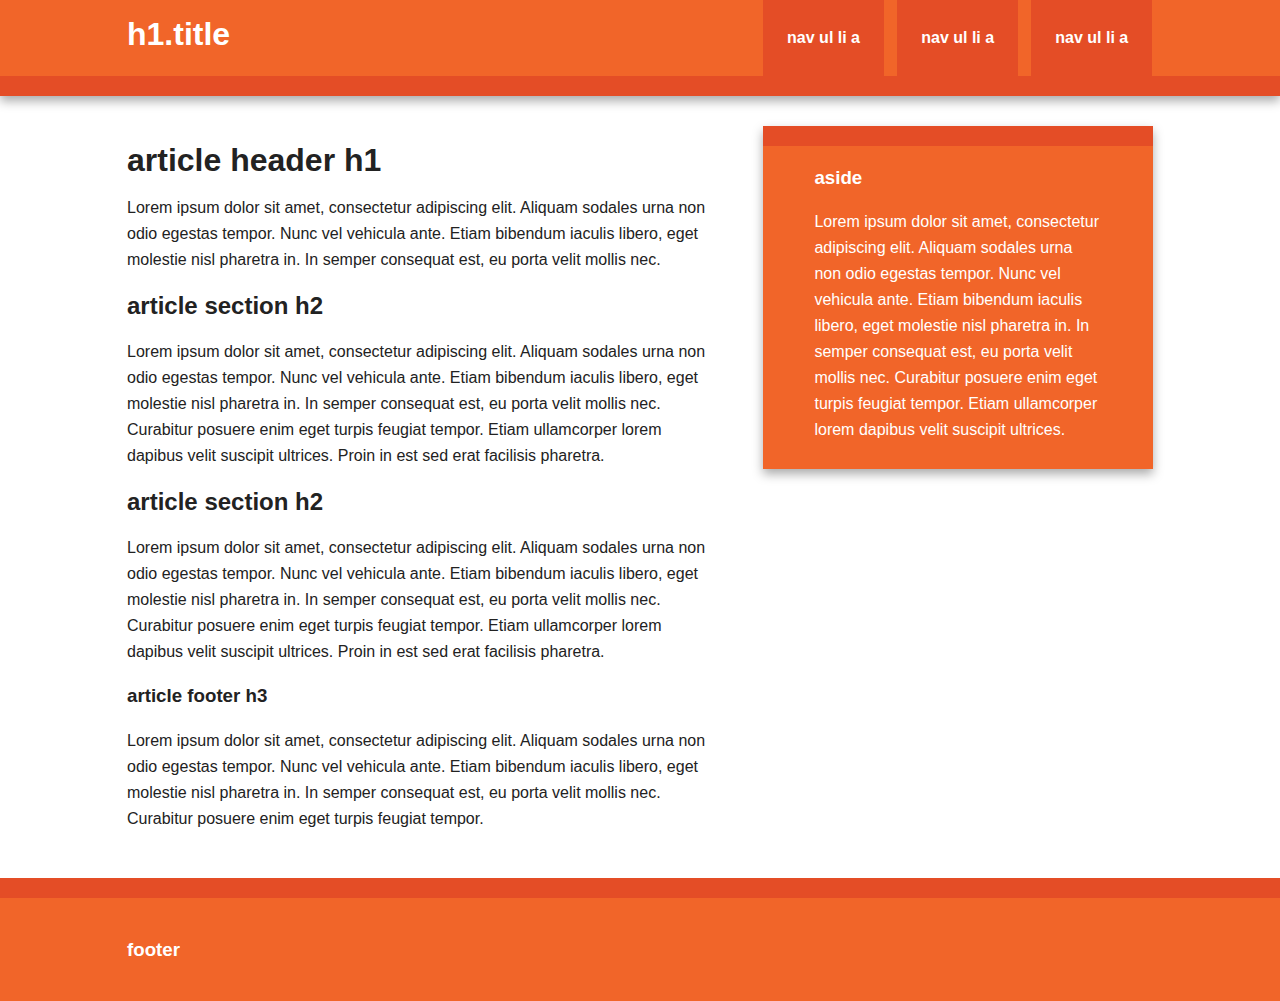
==== 01 - JavaScript Drum Kit/index.html @ 96f4035f "Initial commit for challenge #01 (Javascript Drum Kit)" ====
<!doctype html>
<!--[if lt IE 7]>      <html class="no-js lt-ie9 lt-ie8 lt-ie7" lang=""> <![endif]-->
<!--[if IE 7]>         <html class="no-js lt-ie9 lt-ie8" lang=""> <![endif]-->
<!--[if IE 8]>         <html class="no-js lt-ie9" lang=""> <![endif]-->
<!--[if gt IE 8]><!--> <html class="no-js" lang=""> <!--<![endif]-->
    <head>
        <meta charset="utf-8">
        <meta http-equiv="X-UA-Compatible" content="IE=edge,chrome=1">
        <title></title>
        <meta name="description" content="">
        <meta name="viewport" content="width=device-width, initial-scale=1">

        <link rel="stylesheet" href="css/normalize.min.css">
        <link rel="stylesheet" href="css/main.css">

        <script src="js/vendor/modernizr-2.8.3-respond-1.4.2.min.js"></script>
    </head>
    <body>
        <!--[if lt IE 8]>
            <p class="browserupgrade">You are using an <strong>outdated</strong> browser. Please <a href="http://browsehappy.com/">upgrade your browser</a> to improve your experience.</p>
        <![endif]-->

        <div class="header-container">
            <header class="wrapper clearfix">
                <h1 class="title">h1.title</h1>
                <nav>
                    <ul>
                        <li><a href="#">nav ul li a</a></li>
                        <li><a href="#">nav ul li a</a></li>
                        <li><a href="#">nav ul li a</a></li>
                    </ul>
                </nav>
            </header>
        </div>

        <div class="main-container">
            <div class="main wrapper clearfix">

                <article>
                    <header>
                        <h1>article header h1</h1>
                        <p>Lorem ipsum dolor sit amet, consectetur adipiscing elit. Aliquam sodales urna non odio egestas tempor. Nunc vel vehicula ante. Etiam bibendum iaculis libero, eget molestie nisl pharetra in. In semper consequat est, eu porta velit mollis nec.</p>
                    </header>
                    <section>
                        <h2>article section h2</h2>
                        <p>Lorem ipsum dolor sit amet, consectetur adipiscing elit. Aliquam sodales urna non odio egestas tempor. Nunc vel vehicula ante. Etiam bibendum iaculis libero, eget molestie nisl pharetra in. In semper consequat est, eu porta velit mollis nec. Curabitur posuere enim eget turpis feugiat tempor. Etiam ullamcorper lorem dapibus velit suscipit ultrices. Proin in est sed erat facilisis pharetra.</p>
                    </section>
                    <section>
                        <h2>article section h2</h2>
                        <p>Lorem ipsum dolor sit amet, consectetur adipiscing elit. Aliquam sodales urna non odio egestas tempor. Nunc vel vehicula ante. Etiam bibendum iaculis libero, eget molestie nisl pharetra in. In semper consequat est, eu porta velit mollis nec. Curabitur posuere enim eget turpis feugiat tempor. Etiam ullamcorper lorem dapibus velit suscipit ultrices. Proin in est sed erat facilisis pharetra.</p>
                    </section>
                    <footer>
                        <h3>article footer h3</h3>
                        <p>Lorem ipsum dolor sit amet, consectetur adipiscing elit. Aliquam sodales urna non odio egestas tempor. Nunc vel vehicula ante. Etiam bibendum iaculis libero, eget molestie nisl pharetra in. In semper consequat est, eu porta velit mollis nec. Curabitur posuere enim eget turpis feugiat tempor.</p>
                    </footer>
                </article>

                <aside>
                    <h3>aside</h3>
                    <p>Lorem ipsum dolor sit amet, consectetur adipiscing elit. Aliquam sodales urna non odio egestas tempor. Nunc vel vehicula ante. Etiam bibendum iaculis libero, eget molestie nisl pharetra in. In semper consequat est, eu porta velit mollis nec. Curabitur posuere enim eget turpis feugiat tempor. Etiam ullamcorper lorem dapibus velit suscipit ultrices.</p>
                </aside>

            </div> <!-- #main -->
        </div> <!-- #main-container -->

        <div class="footer-container">
            <footer class="wrapper">
                <h3>footer</h3>
            </footer>
        </div>

        <script src="js/main.js"></script>
    </body>
</html>
---- 01 - JavaScript Drum Kit/css/main.css ----
/*! HTML5 Boilerplate v5.0 | MIT License | http://h5bp.com/ */

html {
    color: #222;
    font-size: 1em;
    line-height: 1.4;
}

::-moz-selection {
    background: #b3d4fc;
    text-shadow: none;
}

::selection {
    background: #b3d4fc;
    text-shadow: none;
}

hr {
    display: block;
    height: 1px;
    border: 0;
    border-top: 1px solid #ccc;
    margin: 1em 0;
    padding: 0;
}

audio,
canvas,
iframe,
img,
svg,
video {
    vertical-align: middle;
}

fieldset {
    border: 0;
    margin: 0;
    padding: 0;
}

textarea {
    resize: vertical;
}

.browserupgrade {
    margin: 0.2em 0;
    background: #ccc;
    color: #000;
    padding: 0.2em 0;
}


/* ===== Initializr Styles ==================================================
   Author: Jonathan Verrecchia - verekia.com/initializr/responsive-template
   ========================================================================== */

body {
    font: 16px/26px Helvetica, Helvetica Neue, Arial;
}

.wrapper {
    width: 90%;
    margin: 0 5%;
}

/* ===================
    ALL: Orange Theme
   =================== */

.header-container {
    border-bottom: 20px solid #e44d26;
}

.footer-container,
.main aside {
    border-top: 20px solid #e44d26;
}

.header-container,
.footer-container,
.main aside {
    background: #f16529;
}

.title {
    color: white;
}

/* ==============
    MOBILE: Menu
   ============== */

nav ul {
    margin: 0;
    padding: 0;
    list-style-type: none;
}

nav a {
    display: block;
    margin-bottom: 10px;
    padding: 15px 0;

    text-align: center;
    text-decoration: none;
    font-weight: bold;

    color: white;
    background: #e44d26;
}

nav a:hover,
nav a:visited {
    color: white;
}

nav a:hover {
    text-decoration: underline;
}

/* ==============
    MOBILE: Main
   ============== */

.main {
    padding: 30px 0;
}

.main article h1 {
    font-size: 2em;
}

.main aside {
    color: white;
    padding: 0px 5% 10px;
}

.footer-container footer {
    color: white;
    padding: 20px 0;
}

/* ===============
    ALL: IE Fixes
   =============== */

.ie7 .title {
    padding-top: 20px;
}

/* ==========================================================================
   Author's custom styles
   ========================================================================== */















/* ==========================================================================
   Media Queries
   ========================================================================== */

@media only screen and (min-width: 480px) {

/* ====================
    INTERMEDIATE: Menu
   ==================== */

    nav a {
        float: left;
        width: 27%;
        margin: 0 1.7%;
        padding: 25px 2%;
        margin-bottom: 0;
    }

    nav li:first-child a {
        margin-left: 0;
    }

    nav li:last-child a {
        margin-right: 0;
    }

/* ========================
    INTERMEDIATE: IE Fixes
   ======================== */

    nav ul li {
        display: inline;
    }

    .oldie nav a {
        margin: 0 0.7%;
    }
}

@media only screen and (min-width: 768px) {

/* ====================
    WIDE: CSS3 Effects
   ==================== */

    .header-container,
    .main aside {
        -webkit-box-shadow: 0 5px 10px #aaa;
           -moz-box-shadow: 0 5px 10px #aaa;
                box-shadow: 0 5px 10px #aaa;
    }

/* ============
    WIDE: Menu
   ============ */

    .title {
        float: left;
    }

    nav {
        float: right;
        width: 38%;
    }

/* ============
    WIDE: Main
   ============ */

    .main article {
        float: left;
        width: 57%;
    }

    .main aside {
        float: right;
        width: 28%;
    }
}

@media only screen and (min-width: 1140px) {

/* ===============
    Maximal Width
   =============== */

    .wrapper {
        width: 1026px; /* 1140px - 10% for margins */
        margin: 0 auto;
    }
}

/* ==========================================================================
   Helper classes
   ========================================================================== */

.hidden {
    display: none !important;
    visibility: hidden;
}

.visuallyhidden {
    border: 0;
    clip: rect(0 0 0 0);
    height: 1px;
    margin: -1px;
    overflow: hidden;
    padding: 0;
    position: absolute;
    width: 1px;
}

.visuallyhidden.focusable:active,
.visuallyhidden.focusable:focus {
    clip: auto;
    height: auto;
    margin: 0;
    overflow: visible;
    position: static;
    width: auto;
}

.invisible {
    visibility: hidden;
}

.clearfix:before,
.clearfix:after {
    content: " ";
    display: table;
}

.clearfix:after {
    clear: both;
}

.clearfix {
    *zoom: 1;
}

/* ==========================================================================
   Print styles
   ========================================================================== */

@media print {
    *,
    *:before,
    *:after {
        background: transparent !important;
        color: #000 !important;
        box-shadow: none !important;
        text-shadow: none !important;
    }

    a,
    a:visited {
        text-decoration: underline;
    }

    a[href]:after {
        content: " (" attr(href) ")";
    }

    abbr[title]:after {
        content: " (" attr(title) ")";
    }

    a[href^="#"]:after,
    a[href^="javascript:"]:after {
        content: "";
    }

    pre,
    blockquote {
        border: 1px solid #999;
        page-break-inside: avoid;
    }

    thead {
        display: table-header-group;
    }

    tr,
    img {
        page-break-inside: avoid;
    }

    img {
        max-width: 100% !important;
    }

    p,
    h2,
    h3 {
        orphans: 3;
        widows: 3;
    }

    h2,
    h3 {
        page-break-after: avoid;
    }
}
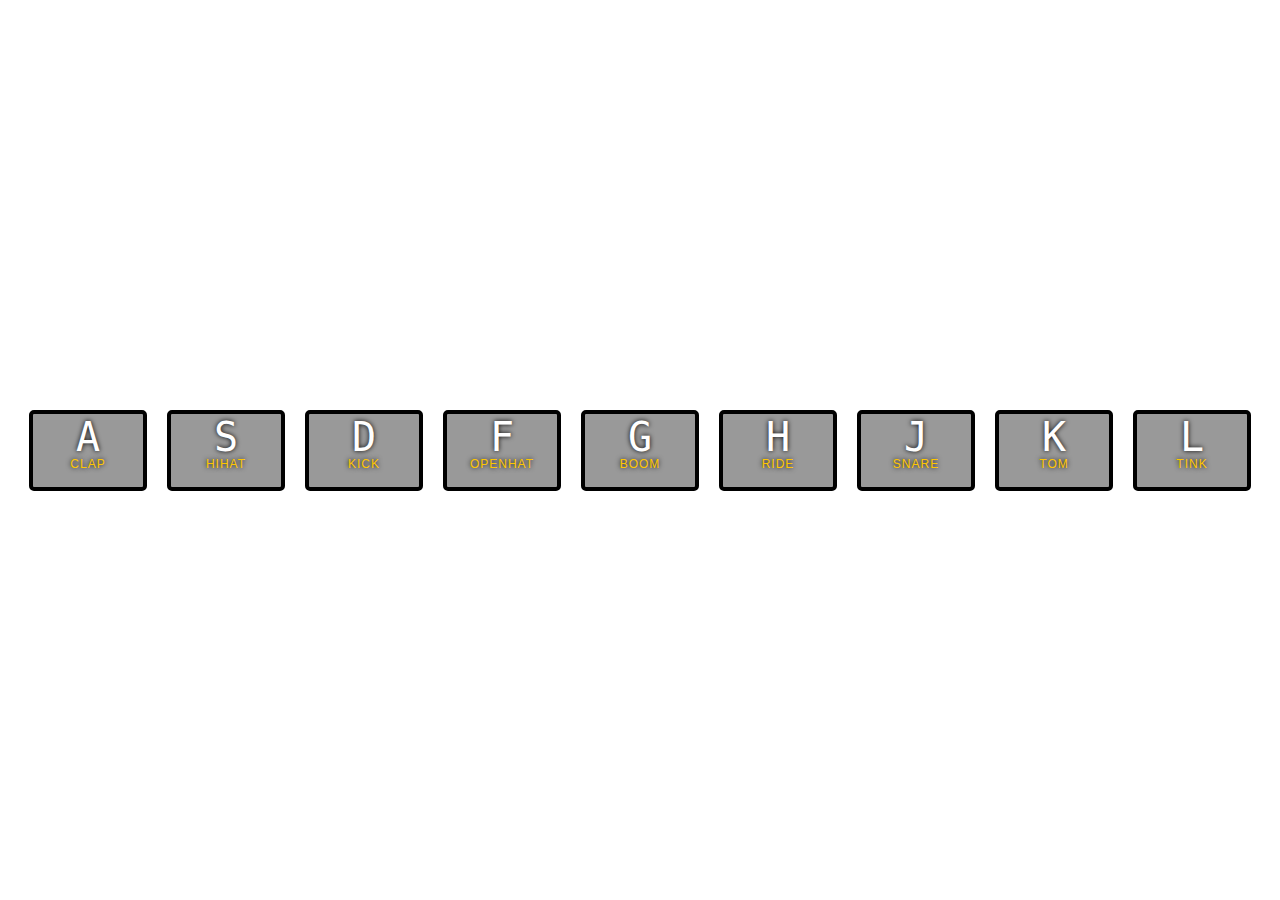
==== commit 58f0329f: "Finish challenge #1 (Javascript Drum Kit)" ====
--- a/01 - JavaScript Drum Kit/index.html
+++ b/01 - JavaScript Drum Kit/index.html
@@ -1,74 +1,68 @@
 <!doctype html>
-<!--[if lt IE 7]>      <html class="no-js lt-ie9 lt-ie8 lt-ie7" lang=""> <![endif]-->
-<!--[if IE 7]>         <html class="no-js lt-ie9 lt-ie8" lang=""> <![endif]-->
-<!--[if IE 8]>         <html class="no-js lt-ie9" lang=""> <![endif]-->
-<!--[if gt IE 8]><!--> <html class="no-js" lang=""> <!--<![endif]-->
-    <head>
-        <meta charset="utf-8">
-        <meta http-equiv="X-UA-Compatible" content="IE=edge,chrome=1">
-        <title></title>
-        <meta name="description" content="">
-        <meta name="viewport" content="width=device-width, initial-scale=1">
+<html>
+<head>
+    <meta charset="utf-8">
+    <!--<meta http-equiv="X-UA-Compatible" content="IE=edge,chrome=1">-->
+    <title>Drum Kit</title>
+    <!--<meta name="description"-->
+    <!--content="Javascript 30 Days challenge. Challenge #1: Javascript Drum Kit">-->
+    <meta name="viewport" content="width=device-width, initial-scale=1">
 
-        <link rel="stylesheet" href="css/normalize.min.css">
-        <link rel="stylesheet" href="css/main.css">
+    <link rel="stylesheet" href="css/main.css">
 
-        <script src="js/vendor/modernizr-2.8.3-respond-1.4.2.min.js"></script>
-    </head>
-    <body>
-        <!--[if lt IE 8]>
-            <p class="browserupgrade">You are using an <strong>outdated</strong> browser. Please <a href="http://browsehappy.com/">upgrade your browser</a> to improve your experience.</p>
-        <![endif]-->
+</head>
+<body>
 
-        <div class="header-container">
-            <header class="wrapper clearfix">
-                <h1 class="title">h1.title</h1>
-                <nav>
-                    <ul>
-                        <li><a href="#">nav ul li a</a></li>
-                        <li><a href="#">nav ul li a</a></li>
-                        <li><a href="#">nav ul li a</a></li>
-                    </ul>
-                </nav>
-            </header>
-        </div>
+<div class="keys">
+    <div data-key="65" class="key">
+        <kbd>A</kbd>
+        <span class="sound">clap</span>
+    </div>
+    <div data-key="83" class="key">
+        <kbd>S</kbd>
+        <span class="sound">hihat</span>
+    </div>
+    <div data-key="68" class="key">
+        <kbd>D</kbd>
+        <span class="sound">kick</span>
+    </div>
+    <div data-key="70" class="key">
+        <kbd>F</kbd>
+        <span class="sound">openhat</span>
+    </div>
+    <div data-key="71" class="key">
+        <kbd>G</kbd>
+        <span class="sound">boom</span>
+    </div>
+    <div data-key="72" class="key">
+        <kbd>H</kbd>
+        <span class="sound">ride</span>
+    </div>
+    <div data-key="74" class="key">
+        <kbd>J</kbd>
+        <span class="sound">snare</span>
+    </div>
+    <div data-key="75" class="key">
+        <kbd>K</kbd>
+        <span class="sound">tom</span>
+    </div>
+    <div data-key="76" class="key">
+        <kbd>L</kbd>
+        <span class="sound">tink</span>
+    </div>
+</div>
 
-        <div class="main-container">
-            <div class="main wrapper clearfix">
+<audio data-key="65" src="sounds/clap.wav"></audio>
+<audio data-key="83" src="sounds/hihat.wav"></audio>
+<audio data-key="68" src="sounds/kick.wav"></audio>
+<audio data-key="70" src="sounds/openhat.wav"></audio>
+<audio data-key="71" src="sounds/boom.wav"></audio>
+<audio data-key="72" src="sounds/ride.wav"></audio>
+<audio data-key="74" src="sounds/snare.wav"></audio>
+<audio data-key="75" src="sounds/tom.wav"></audio>
+<audio data-key="76" src="sounds/tink.wav"></audio>
 
-                <article>
-                    <header>
-                        <h1>article header h1</h1>
-                        <p>Lorem ipsum dolor sit amet, consectetur adipiscing elit. Aliquam sodales urna non odio egestas tempor. Nunc vel vehicula ante. Etiam bibendum iaculis libero, eget molestie nisl pharetra in. In semper consequat est, eu porta velit mollis nec.</p>
-                    </header>
-                    <section>
-                        <h2>article section h2</h2>
-                        <p>Lorem ipsum dolor sit amet, consectetur adipiscing elit. Aliquam sodales urna non odio egestas tempor. Nunc vel vehicula ante. Etiam bibendum iaculis libero, eget molestie nisl pharetra in. In semper consequat est, eu porta velit mollis nec. Curabitur posuere enim eget turpis feugiat tempor. Etiam ullamcorper lorem dapibus velit suscipit ultrices. Proin in est sed erat facilisis pharetra.</p>
-                    </section>
-                    <section>
-                        <h2>article section h2</h2>
-                        <p>Lorem ipsum dolor sit amet, consectetur adipiscing elit. Aliquam sodales urna non odio egestas tempor. Nunc vel vehicula ante. Etiam bibendum iaculis libero, eget molestie nisl pharetra in. In semper consequat est, eu porta velit mollis nec. Curabitur posuere enim eget turpis feugiat tempor. Etiam ullamcorper lorem dapibus velit suscipit ultrices. Proin in est sed erat facilisis pharetra.</p>
-                    </section>
-                    <footer>
-                        <h3>article footer h3</h3>
-                        <p>Lorem ipsum dolor sit amet, consectetur adipiscing elit. Aliquam sodales urna non odio egestas tempor. Nunc vel vehicula ante. Etiam bibendum iaculis libero, eget molestie nisl pharetra in. In semper consequat est, eu porta velit mollis nec. Curabitur posuere enim eget turpis feugiat tempor.</p>
-                    </footer>
-                </article>
 
-                <aside>
-                    <h3>aside</h3>
-                    <p>Lorem ipsum dolor sit amet, consectetur adipiscing elit. Aliquam sodales urna non odio egestas tempor. Nunc vel vehicula ante. Etiam bibendum iaculis libero, eget molestie nisl pharetra in. In semper consequat est, eu porta velit mollis nec. Curabitur posuere enim eget turpis feugiat tempor. Etiam ullamcorper lorem dapibus velit suscipit ultrices.</p>
-                </aside>
-
-            </div> <!-- #main -->
-        </div> <!-- #main-container -->
-
-        <div class="footer-container">
-            <footer class="wrapper">
-                <h3>footer</h3>
-            </footer>
-        </div>
-
-        <script src="js/main.js"></script>
-    </body>
+<script src="js/main.js"></script>
+</body>
 </html>
--- a/01 - JavaScript Drum Kit/css/main.css
+++ b/01 - JavaScript Drum Kit/css/main.css
@@ -51,7 +51,6 @@
     padding: 0.2em 0;
 }
 
-
 /* ===== Initializr Styles ==================================================
    Author: Jonathan Verrecchia - verekia.com/initializr/responsive-template
    ========================================================================== */
@@ -134,7 +133,7 @@
 
 .main aside {
     color: white;
-    padding: 0px 5% 10px;
+    padding: 0 5% 10px;
 }
 
 .footer-container footer {
@@ -154,19 +153,57 @@
    Author's custom styles
    ========================================================================== */
 
-
-
-
-
-
-
-
-
-
-
-
-
-
+html {
+    font-size: 10px;
+    background: url("http://i.imgur.com/b9r5sEL.jpg") bottom center;
+    background-size: cover;
+}
+
+body, html {
+    margin: 0;
+    padding: 0;
+    font-family: sans-serif;
+}
+
+.keys {
+    display: flex;
+    flex: 1;
+    min-height: 100vh;
+    align-items: center;
+    justify-content: center;
+}
+
+.key {
+    border: .4rem solid black;
+    border-radius: .5rem;
+    margin: 1rem;
+    font-size: 1.5rem;
+    padding: 1rem .5rem;
+    transition: all .07s ease;
+    width: 10rem;
+    text-align: center;
+    color: #FFFFFF;
+    background: rgba(0, 0, 0, 0.4);
+    text-shadow: 0 0 .5rem black;
+}
+
+.playing {
+    transform: scale(1.1);
+    border-color: #ffc600;
+    box-shadow: 0 0 1rem #ffc600;
+}
+
+kbd {
+    display: block;
+    font-size: 4rem;
+}
+
+.sound {
+    font-size: 1.2rem;
+    text-transform: uppercase;
+    letter-spacing: .1rem;
+    color: #ffc600;
+}
 
 /* ==========================================================================
    Media Queries
@@ -174,16 +211,14 @@
 
 @media only screen and (min-width: 480px) {
 
-/* ====================
-    INTERMEDIATE: Menu
-   ==================== */
-
+    /* ====================
+        INTERMEDIATE: Menu
+       ==================== */
     nav a {
         float: left;
         width: 27%;
+        padding: 25px 2%;
         margin: 0 1.7%;
-        padding: 25px 2%;
-        margin-bottom: 0;
     }
 
     nav li:first-child a {
@@ -194,10 +229,9 @@
         margin-right: 0;
     }
 
-/* ========================
-    INTERMEDIATE: IE Fixes
-   ======================== */
-
+    /* ========================
+        INTERMEDIATE: IE Fixes
+       ======================== */
     nav ul li {
         display: inline;
     }
@@ -209,21 +243,19 @@
 
 @media only screen and (min-width: 768px) {
 
-/* ====================
-    WIDE: CSS3 Effects
-   ==================== */
-
+    /* ====================
+        WIDE: CSS3 Effects
+       ==================== */
     .header-container,
     .main aside {
         -webkit-box-shadow: 0 5px 10px #aaa;
-           -moz-box-shadow: 0 5px 10px #aaa;
-                box-shadow: 0 5px 10px #aaa;
-    }
-
-/* ============
-    WIDE: Menu
-   ============ */
-
+        -moz-box-shadow: 0 5px 10px #aaa;
+        box-shadow: 0 5px 10px #aaa;
+    }
+
+    /* ============
+        WIDE: Menu
+       ============ */
     .title {
         float: left;
     }
@@ -233,10 +265,9 @@
         width: 38%;
     }
 
-/* ============
-    WIDE: Main
-   ============ */
-
+    /* ============
+        WIDE: Main
+       ============ */
     .main article {
         float: left;
         width: 57%;
@@ -250,10 +281,9 @@
 
 @media only screen and (min-width: 1140px) {
 
-/* ===============
-    Maximal Width
-   =============== */
-
+    /* ===============
+        Maximal Width
+       =============== */
     .wrapper {
         width: 1026px; /* 1140px - 10% for margins */
         margin: 0 auto;
